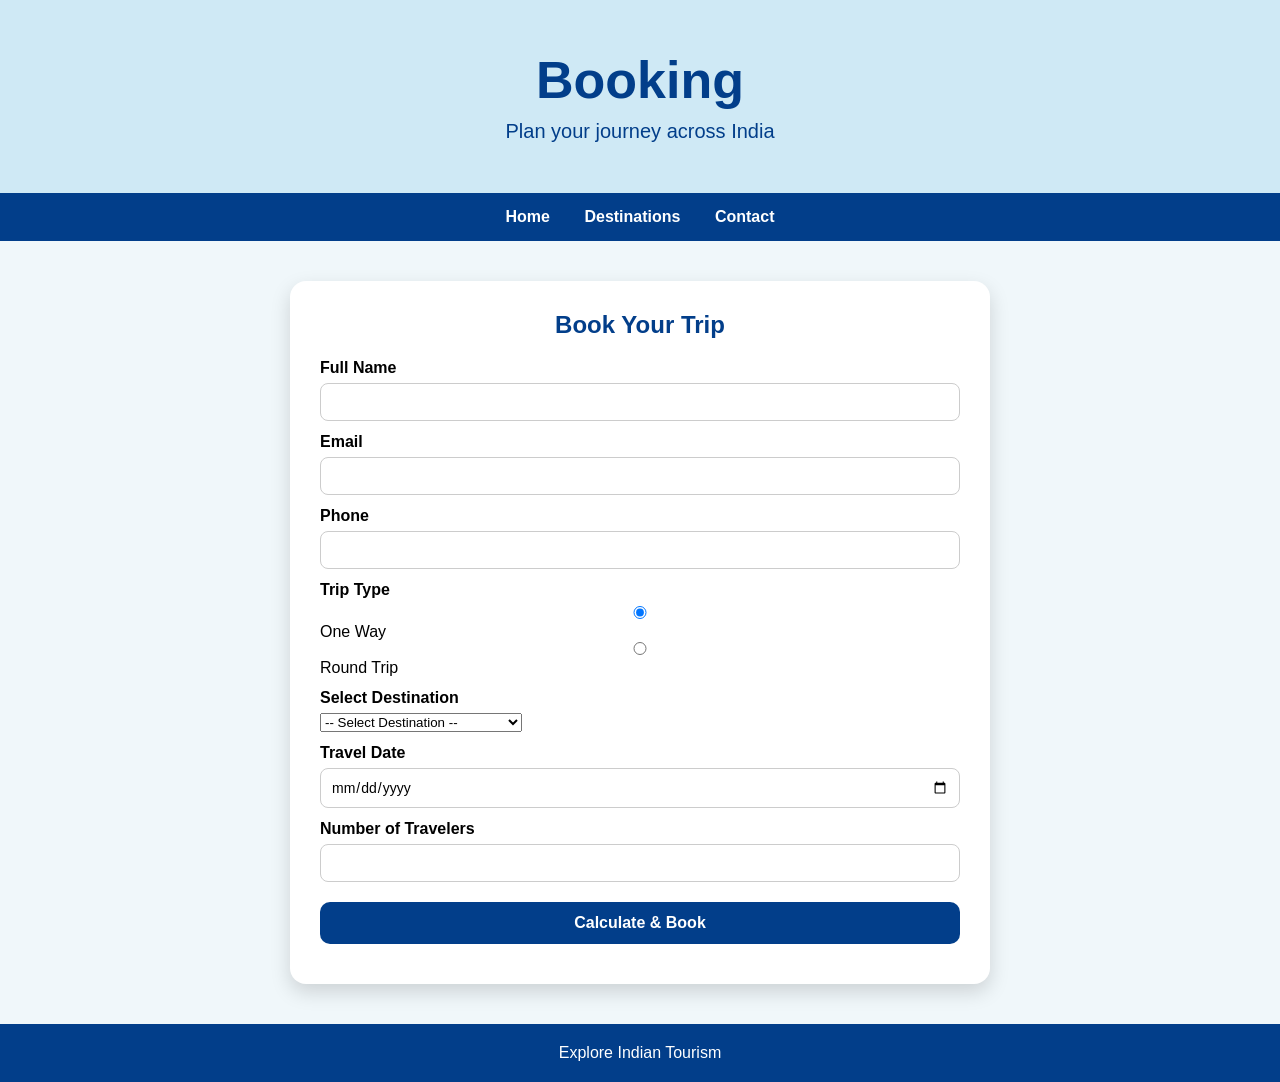
==== booking.html @ 96e0ebc9 "Add files via upload" ====
<!DOCTYPE html>
<html>
<head>
    <title>Booking - Explore India</title>
    <link rel="stylesheet" href="design.css">

    <style>
        .booking {
            max-width: 700px;
            margin: 40px auto;
            background: white;
            padding: 30px;
            border-radius: 16px;
            box-shadow: 0 8px 20px rgba(0,0,0,0.15);
        }

        .booking h2 {
            text-align: center;
            color: #023e8a;
            margin-bottom: 20px;
        }

        .booking label {
            display: block;
            margin: 12px 0 6px;
            font-weight: bold;
        }

        .booking input,
        .booking textarea {
            width: 100%;
            padding: 10px;
            border-radius: 8px;
            border: 1px solid #ccc;
            font-size: 14px;
        }

        .booking textarea {
            resize: none;
            height: 70px;
        }

        .booking button {
            margin-top: 20px;
            width: 100%;
            padding: 12px;
            border: none;
            background-color: #023e8a;
            color: white;
            font-size: 16px;
            font-weight: bold;
            border-radius: 10px;
            cursor: pointer;
            transition: 0.3s;
        }

        .booking button:hover {
            background-color: #0077b6;
        }
    </style>
</head>

<body>

<header class="hero booking-hero">

    <h1>Booking</h1>
    <p>Plan your journey across India</p>
</header>

<nav class="navbar">
    <a href="index.html">Home</a>
    <a href="destinations.html">Destinations</a>
    <a href="contact.html">Contact</a>
</nav>

<section class="booking">
    <h2>Book Your Trip</h2>

    <form onsubmit="submitBooking(event)">

        <label>Full Name</label>
        <input type="text" id="name" required>

        <label>Email</label>
        <input type="email" id="email" required>

        <label>Phone</label>
        <input type="tel" id="phone" required>

        <label>Trip Type</label>
        <div>
            <input type="radio" name="trip" value="one" checked> One Way
            <input type="radio" name="trip" value="round"> Round Trip
        </div>

     
<label>Select Destination</label>
<select id="destination" required>
    <option value="">-- Select Destination --</option>

    <!-- Temples -->
    <option value="Meenakshi Temple" data-price="2000">Meenakshi Temple – ₹2000</option>
    <option value="Golden Temple" data-price="2000">Golden Temple – ₹2000</option>
    <option value="Tirupati Balaji Temple" data-price="2000">Tirupati Balaji Temple – ₹2000</option>

    <!-- Beaches -->
    <option value="Marina Beach" data-price="3000">Marina Beach – ₹3000</option>
    <option value="Varkala Beach" data-price="3000">Varkala Beach – ₹3000</option>
    <option value="Kovalam Beach" data-price="3000">Kovalam Beach – ₹3000</option>
    <option value="Baga Beach" data-price="4000">Baga Beach – ₹4000</option>
    <option value="Radhanagar Beach" data-price="4000">Radhanagar Beach – ₹4000</option>

    <!-- Hill Stations -->
    <option value="Ooty" data-price="3500">Ooty – ₹3500</option>
    <option value="Munnar" data-price="3500">Munnar – ₹3500</option>
    <option value="Wayanad" data-price="3500">Wayanad – ₹3500</option>
    <option value="Darjeeling" data-price="4000">Darjeeling – ₹4000</option>
    <option value="Shimla" data-price="4000">Shimla – ₹4000</option>
    <option value="Manali" data-price="4500">Manali – ₹4500</option>
    <option value="Spiti Valley" data-price="4500">Spiti Valley – ₹4500</option>

    <!-- Monuments -->
    <option value="Taj Mahal" data-price="2500">Taj Mahal – ₹2500</option>
    <option value="Hawa Mahal" data-price="2500">Hawa Mahal – ₹2500</option>
    <option value="Amber Fort" data-price="2500">Amber Fort – ₹2500</option>
    <option value="Udaipur City Palace" data-price="2500">Udaipur City Palace – ₹2500</option>
    <option value="Statue of Unity" data-price="3000">Statue of Unity – ₹3000</option>
</select>


        <label>Travel Date</label>
        <input type="date" id="date" required>

        <label>Number of Travelers</label>
        <input type="number" id="travelers" min="1" max="10" required>

        <button type="submit">Calculate & Book</button>
    </form>
<p id="livePrice" style="margin-top:10px; font-weight:bold; color:#0077b6;"></p>
    <!-- Booking Summary -->
    <div id="summary" style="display:none; margin-top:20px;">
        <h3 style="color:#023e8a;">Booking Summary</h3>
        <p id="summaryText"></p>
    </div>
</section>


<!-- Scroll to Top Button -->
<button id="topBtn" onclick="goTop()" style="
    position:fixed;
    bottom:20px;
    right:20px;
    padding:10px 14px;
    border:none;
    background:black;
    color:white;
    border-radius:50%;
    cursor:pointer;
    display:none;
">↑</button>

<footer class="footer">
    <p>Explore Indian Tourism</p>
</footer>

<script>
function submitBooking(event) {
    event.preventDefault();

    const destinationSelect = document.getElementById("destination");
    const destination = destinationSelect.value;

    const basePrice = parseInt(destinationSelect.selectedOptions[0].dataset.price);
    const travelers = parseInt(document.getElementById("travelers").value);

    const tripType = document.querySelector('input[name="trip"]:checked').value;

    let total = basePrice * travelers;

    if (tripType === "round") {
        total = total * 2;
    }

    document.getElementById("summaryText").innerHTML = `
        <strong>Destination:</strong> ${destination}<br>
        <strong>Base Price:</strong> ₹${basePrice}<br>
        <strong>Trip Type:</strong> ${tripType}<br>
        <strong>Travelers:</strong> ${travelers}<br>
        <strong>Total Price:</strong> ₹${total}
    `;

    document.getElementById("summary").style.display = "block";
}

// Event listeners
document.getElementById("destination").addEventListener("change", updatePrice);
document.getElementById("travelers").addEventListener("input", updatePrice);

document.querySelectorAll('input[name="trip"]').forEach(radio => {
    radio.addEventListener("change", updatePrice);
});

// Price calculation
function updatePrice() {
    const destinationSelect = document.getElementById("destination");

    if (!destinationSelect.value) return;

    const price = parseInt(destinationSelect.selectedOptions[0].dataset.price);
    const travelers = parseInt(document.getElementById("travelers").value) || 1;

    const tripType = document.querySelector('input[name="trip"]:checked').value;

    let total = price * travelers;

    if (tripType === "round") {
        total = total * 2;
    }

    document.getElementById("livePrice").innerText =
        "Estimated Price: ₹" + total;
}
</script>
</body>
</html>
---- design.css ----
/* Reset styles */
* {
    margin: 0;
    padding: 0;
    box-sizing: border-box;
    font-family: Arial, Helvetica, sans-serif;
}

/* Page background */
body {
    background-color: #f0f7fa;
}

/* Hero section */
.hero {
    color: white;
    text-align: center;
    padding: 100px 20px;
}

/* Home page hero background */
.home-hero {
    min-height: 40vh;
    background:
        linear-gradient(rgba(0, 0, 0, 0.5), rgba(0, 0, 0, 0.5)),
        url("images/premium_photo-1697730342875-3788c28451cd.avif");
    background-size: cover;
    background-position: center;
    background-repeat: no-repeat;

    display: flex;
    flex-direction: column;
    justify-content: center;
}

/* Hero text */
.hero h1 {
    font-size: 52px;
    margin-bottom: 10px;
}

.hero p {
    font-size: 20px;
}

/* Navigation bar */
.navbar {
    background-color: #023e8a;
    text-align: center;
    padding: 15px;
}

.navbar a {
    color: white;
    text-decoration: none;
    margin: 0 15px;
    font-weight: bold;
}

.navbar a:hover {
    color: #ffd166;
}

/* About section */
.about {
    background-color: white;
    margin: 30px auto;
    padding: 30px;
    max-width: 900px;
    border-radius: 12px;
}

/* Destinations section */
.destinations {
    max-width: 900px;
    margin: 30px auto;
}

.destination-grid {
    display: grid;
    grid-template-columns: repeat(auto-fit, minmax(150px, 1fr));
    gap: 20px;
}

.place {
    background-color: #e3f2fd;
    padding: 25px;
    text-align: center;
    border-radius: 12px;
    font-weight: bold;
    box-shadow: 0 6px 15px rgba(0,0,0,0.12);
}

/* Gallery section */
.gallery {
    max-width: 900px;
    margin: 30px auto;
}

.gallery-grid {
    display: grid;
    grid-template-columns: repeat(auto-fit, minmax(250px, 1fr));
    gap: 20px;
}

/* Gallery image box */
.home-img {
    position: relative;
    overflow: hidden;
    border-radius: 20px;
    height: 220px;
}

.home-img img {
    width: 100%;
    height: 100%;
    object-fit: cover;
}

/* Text shown on image hover */
.home-text {
    position: absolute;
    inset: 0;
    background: rgba(0, 0, 0, 0.6);
    color: white;
    font-size: 15px;
    font-weight: bold;

    display: flex;
    align-items: center;
    justify-content: center;
    text-align: center;
    padding: 15px;

    opacity: 0;
    transition: opacity 0.3s ease;
}

/* Show text on hover */
.home-img:hover .home-text {
    opacity: 1;
}

/* Footer */
.footer {
    background-color: #023e8a;
    color: white;
    text-align: center;
    padding: 20px;
    margin-top: 40px;
}

/* Booking page hero background */
.booking-hero {
    background-color: #cfe9f5;   /* light blue */
    color: #023e8a;
}
.contact-hero {
    background-color: #dbefff;
    color: #023e8a;
}
/* Smaller hero for booking and contact */
.booking-hero,
.contact-hero {
    padding: 50px 20px;   /* reduced height */
    min-height: auto;     /* remove large height */
}
.hero {
    position: relative;
}

#travelCanvas {
    position: absolute;
    top: 0;
    left: 0;
    width: 100%;
    height: 100%;
}
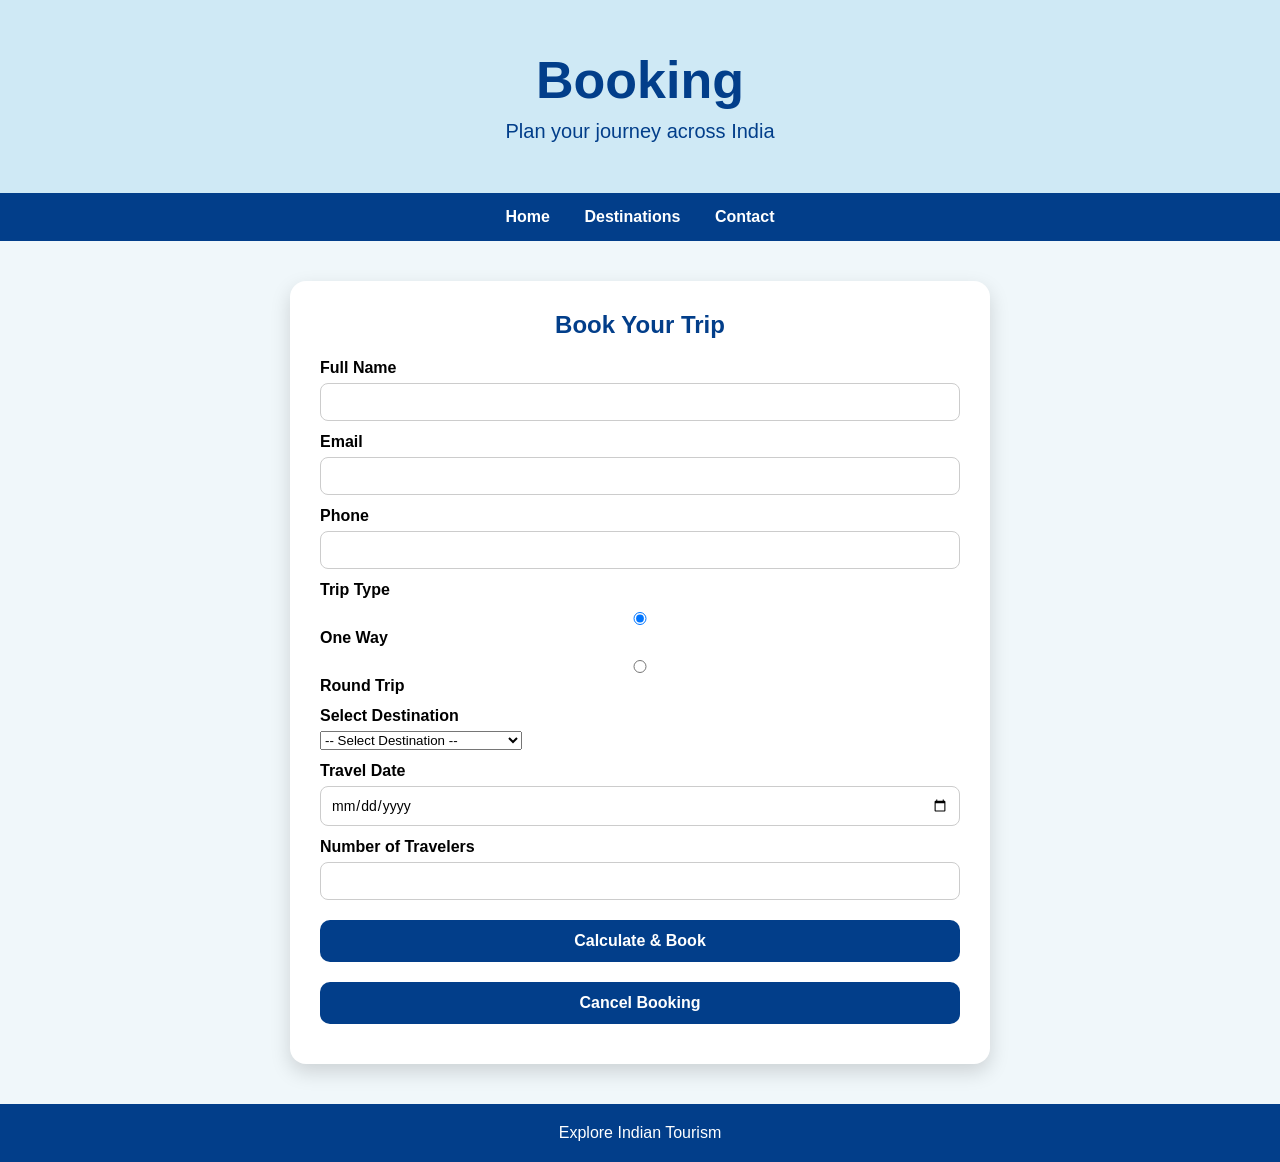
==== commit 1f48510c: "Update booking.html" ====
--- a/booking.html
+++ b/booking.html
@@ -89,10 +89,18 @@
         <input type="tel" id="phone" required>
 
         <label>Trip Type</label>
-        <div>
-            <input type="radio" name="trip" value="one" checked> One Way
-            <input type="radio" name="trip" value="round"> Round Trip
-        </div>
+
+<div class="trip-type">
+    <label>
+        <input type="radio" name="trip" value="one" checked>
+        One Way
+    </label>
+
+    <label>
+        <input type="radio" name="trip" value="round">
+        Round Trip
+    </label>
+</div>
 
      
 <label>Select Destination</label>
@@ -137,6 +145,8 @@
 
         <button type="submit">Calculate & Book</button>
     </form>
+    <button type="button" onclick="clearBooking()">Cancel Booking</button>
+
 <p id="livePrice" style="margin-top:10px; font-weight:bold; color:#0077b6;"></p>
     <!-- Booking Summary -->
     <div id="summary" style="display:none; margin-top:20px;">
@@ -182,6 +192,18 @@
         total = total * 2;
     }
 
+    // SAVE DATA
+    localStorage.setItem("bookingData", JSON.stringify({
+        name: document.getElementById("name").value,
+        email: document.getElementById("email").value,
+        phone: document.getElementById("phone").value,
+        date: document.getElementById("date").value,
+        destination: destination,
+        travelers: travelers,
+        tripType: tripType
+    }));
+
+    // SHOW SUMMARY
     document.getElementById("summaryText").innerHTML = `
         <strong>Destination:</strong> ${destination}<br>
         <strong>Base Price:</strong> ₹${basePrice}<br>
@@ -193,15 +215,7 @@
     document.getElementById("summary").style.display = "block";
 }
 
-// Event listeners
-document.getElementById("destination").addEventListener("change", updatePrice);
-document.getElementById("travelers").addEventListener("input", updatePrice);
-
-document.querySelectorAll('input[name="trip"]').forEach(radio => {
-    radio.addEventListener("change", updatePrice);
-});
-
-// Price calculation
+// PRICE UPDATE
 function updatePrice() {
     const destinationSelect = document.getElementById("destination");
 
@@ -220,6 +234,73 @@
 
     document.getElementById("livePrice").innerText =
         "Estimated Price: ₹" + total;
+}
+
+// LOAD SAVED DATA + SUMMARY
+window.onload = function () {
+    const data = JSON.parse(localStorage.getItem("bookingData"));
+
+    if (data) {
+        document.getElementById("name").value = data.name || "";
+        document.getElementById("email").value = data.email || "";
+        document.getElementById("phone").value = data.phone || "";
+        document.getElementById("destination").value = data.destination || "";
+        document.getElementById("travelers").value = data.travelers || "";
+        document.getElementById("date").value = data.date || "";
+
+        // set trip type
+        const trip = document.querySelector(`input[name="trip"][value="${data.tripType}"]`);
+        if (trip) trip.checked = true;
+
+        // REBUILD SUMMARY
+        const option = document.querySelector(`#destination option[value="${data.destination}"]`);
+        const basePrice = option ? parseInt(option.dataset.price) : 0;
+
+        let total = basePrice * data.travelers;
+
+        if (data.tripType === "round") {
+            total = total * 2;
+        }
+
+        document.getElementById("summaryText").innerHTML = `
+            <strong>Destination:</strong> ${data.destination}<br>
+            <strong>Base Price:</strong> ₹${basePrice}<br>
+            <strong>Trip Type:</strong> ${data.tripType}<br>
+            <strong>Travelers:</strong> ${data.travelers}<br>
+            <strong>Total Price:</strong> ₹${total}
+        `;
+
+        document.getElementById("summary").style.display = "block";
+
+        updatePrice();
+    }
+
+    // attach listeners AFTER load
+    document.getElementById("destination").addEventListener("change", updatePrice);
+    document.getElementById("travelers").addEventListener("input", updatePrice);
+
+    document.querySelectorAll('input[name="trip"]').forEach(radio => {
+        radio.addEventListener("change", updatePrice);
+    });
+};
+
+// CLEAR BOOKING
+function clearBooking() {
+    localStorage.removeItem("bookingData");
+
+    document.getElementById("name").value = "";
+    document.getElementById("email").value = "";
+    document.getElementById("phone").value = "";
+    document.getElementById("destination").value = "";
+    document.getElementById("travelers").value = "";
+    document.getElementById("date").value = "";
+
+    document.querySelector('input[name="trip"][value="one"]').checked = true;
+
+    document.getElementById("livePrice").innerText = "";
+    document.getElementById("summary").style.display = "none";
+
+    alert("Booking cancelled!");
 }
 </script>
 </body>
